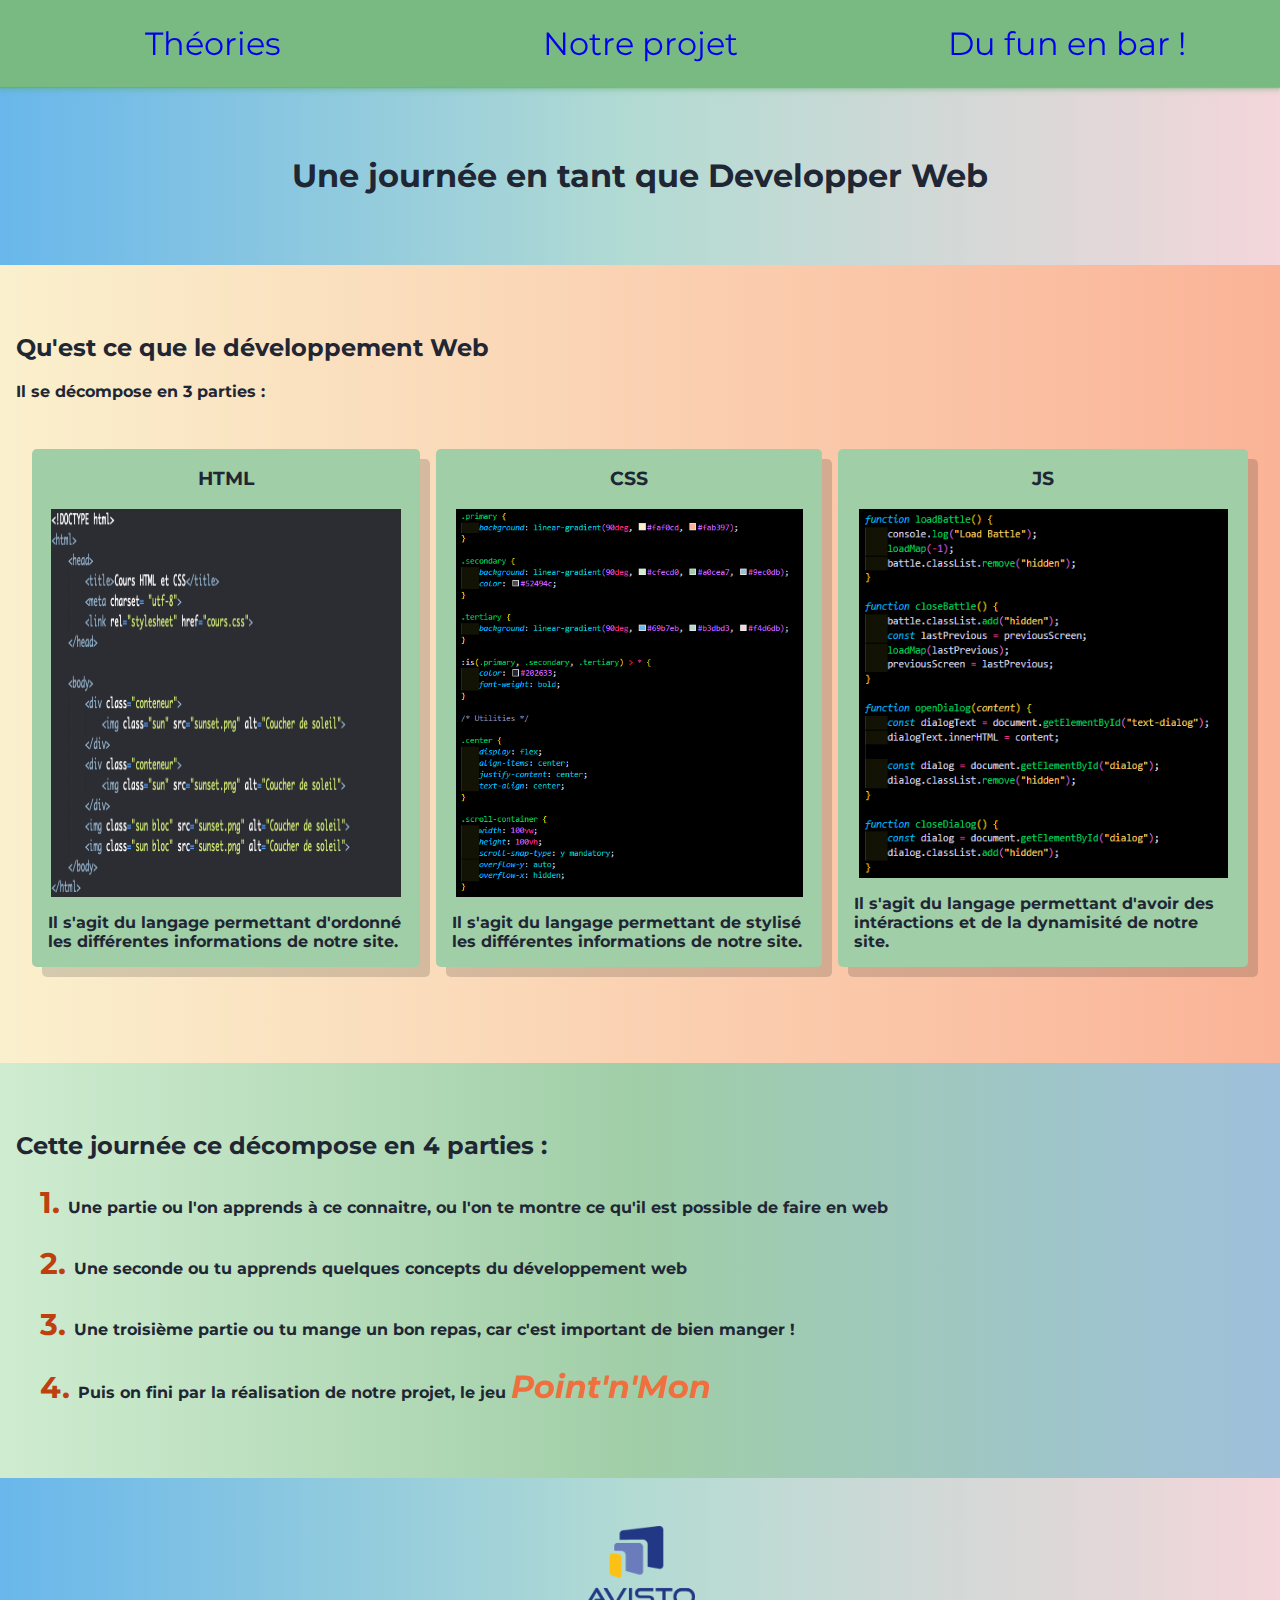
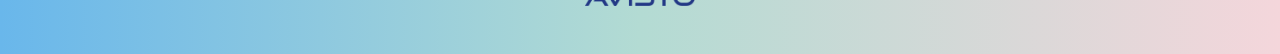
==== cours/index.html @ 303b208d "V Final game" ====
<!DOCTYPE html>
<html lang="en">
<head>
    <meta charset="UTF-8">
    <meta http-equiv="X-UA-Compatible" content="IE=edge">
    <meta name="viewport" content="width=device-width, initial-scale=1.0">
    <title> Le développement web </title>
    <link rel="stylesheet" href="./utilities/theme.css">
    <link rel="stylesheet" href="./style.css">
</head>
<body>
    <nav id="navbar">
        <ul>
            <li><a href="./pages/tuto.html"> Théories </a></li>
            <li><a href="./pages/project.html"> Notre projet </a></li>
            <li><a href="https://openprocessing.org/user/276692?view=sketches&o=48"> Du fun en bar ! </a></li>
        </ul>
    </nav>
    
    <div id="title" class="tertiary">
        <h1> Une journée en tant que Developper Web </h1>
    </div>

    <section id="learn" class="primary">
        <h2> Qu'est ce que le développement Web </h2>

        <p> Il se décompose en 3 parties : </p>
        <ul class="keypoints">
            <li class="card">
                <h3 class="title"> HTML </h3>
                <img src="./assets/html.png" alt="Une image illustrant l'html">
                <p class="body"> Il s'agit du langage permettant d'ordonné les différentes informations de notre site. </p>
            </li>
            <li class="card">
                <h3 class="title"> CSS </h3>
                <img src="./assets/css.png" alt="Une image illustrant le css">
                <p class="body"> Il s'agit du langage permettant de stylisé les différentes informations de notre site. </p>
            </li>
            <li class="card">
                <h3 class="title"> JS </h3>
                <img src="./assets/js.png" alt="Une image illustrant le js">
                <p class="body"> Il s'agit du langage permettant d'avoir des intéractions et de la dynamisité de notre site. </p>
            </li>
        </ul>
    </section>

    <section id="summary" class="secondary">
        <h2> Cette journée ce décompose en 4 parties : </h2>

        <ul>
            <li> Une partie ou l'on apprends à ce connaitre, ou l'on te montre ce qu'il est possible de faire en web </li>
            <li> Une seconde ou tu apprends quelques concepts du développement web </li>
            <li> Une troisième partie ou tu mange un bon repas, car c'est important de bien manger ! </li>
            <li> Puis on fini par la réalisation de notre projet, le jeu <em>Point'n'Mon</em> </li>
        </ul>
    </section>

    <footer class="tertiary">
        <img src="./assets/logoAvisto.png" alt="Logo of Avisto">
    </footer>
</body>
</html>
---- cours/utilities/theme.css ----
@import url('https://fonts.googleapis.com/css2?family=Montserrat:ital,wght@0,100;0,200;0,300;0,400;0,500;0,600;0,700;0,800;0,900;1,100;1,200;1,300;1,400;1,500;1,600;1,700;1,800;1,900&display=swap');

* {
    font-family: 'Montserrat', sans-serif;
}

body {
    display: flex;
    flex-direction: column;

    margin: 0;
}

body :is(p, h1, h2, h3, h4, h5, h6, hr) {
    margin-left: 16px;
    margin-right: 16px;
}

/* Theme */

.primary {
    background: linear-gradient(90deg, #faf0cd, #fab397);
}

.secondary {
    background: linear-gradient(90deg, #cfecd0, #a0cea7, #9ec0db);
    color: #52494c;
}

.tertiary {
    background: linear-gradient(90deg, #69b7eb, #b3dbd3, #f4d6db);
}

:is(.primary, .secondary, .tertiary)>* {
    color: #202633;
    font-weight: bold;
}

/* Utilities */

.center {
    display: flex;
    align-items: center;
    justify-content: center;
    text-align: center;
}

.scroll-container {
    width: 100vw;
    height: 100vh;
    scroll-snap-type: y mandatory;
    overflow-y: auto;
    overflow-x: hidden;
}

.scroll-container>section {
    display: flex;
    flex-direction: column;
    justify-content: center;

    width: 100%;
    height: 100%;
    scroll-snap-align: center;
}

/* Navbar */
#navbar {
    position: sticky;
    top: 0;
    background-color: rgb(120, 186, 130);
    box-shadow:
        0 1px 1px rgba(87, 168, 99, 0.5),
        0 3px 3px rgba(87, 168, 99, 0.25),
        0 5px 5px rgba(87, 168, 99, 0.125);
}

#navbar> ul {
    display: flex;

    width: 100%;

    margin: 1.5em 0;
    padding: 0;
}

#navbar li {
    text-align: center;

    list-style-type: none;

    flex-basis: 100%;
}

#navbar a {
    -webkit-backface-visibility: hidden;
    backface-visibility: hidden;
    position: relative;
    transition: opacity 0.5s ease;
}

#navbar a {
    font-size: 2rem;
    text-decoration: none;
}

#navbar a::before {
    content: "";
    position: absolute;
    bottom: -7px;
    left: 0;
    width: 0;
    height: 5px;
    background-color: #202633;
    transition: width 0.5s ease-in-out;
}

#navbar a:hover::before {
    width: 100%;
}

#navbar a:hover {
    text-shadow: 0 0 10px #202633;
}

/* Back home style button */
.home {
    all: unset;
    
    border: 1px solid black;
    border-radius: 2em;
    padding: 1em;
    margin: 1em;
    font-weight: 700;
    background: linear-gradient(90deg, #69b7eb, #b3dbd3, #f4d6db);
    cursor: pointer;

    position: absolute;
    right: 10px;
}

.home:hover {
    filter: brightness(110%);
}

hr {
    width: 80%;
    background-color: #202633;
    border: 1px solid #202633;
}
---- cours/style.css ----
#title, #learn, #summary, footer {
    padding: 3em 0;
}

#title > h1 {
    text-align: center;
}

.keypoints {
    display: flex;
    gap: 1em;
    padding: 2em;
    list-style-type: none;
}

.keypoints > .card {
    display: flex;
    flex-direction: column;
    align-items: center;

    background-color: #a0cea7;

    border-radius: 5px;

    box-shadow: 10px 10px rgba(0,0,0,.15);
    transition: all .4s ease;
}

.keypoints > .card:hover {
    box-shadow: 1px 1px rgba(0,0,0,.25);
}

.keypoints > .card > img {
    flex-basis: 100%;

    width: 90%;
    aspect-ratio: 1;
}

#summary > ul {
    counter-reset: list-id;
    list-style-type: none;
}

#summary li {
    counter-increment: list-id;
    margin: 1.5em 0;
}

#summary li::before {
    content: counter(list-id) ". ";
    font-size: 30px;
    color: #bd400f;
}

em {
    font-size: 32px;
    font-weight: 700;
    color: #ef703e;
}

footer {
    display: flex;

    justify-content: center;

    width: 100%;
    height: 5rem;
}

footer > img {
    height: 5em;
}
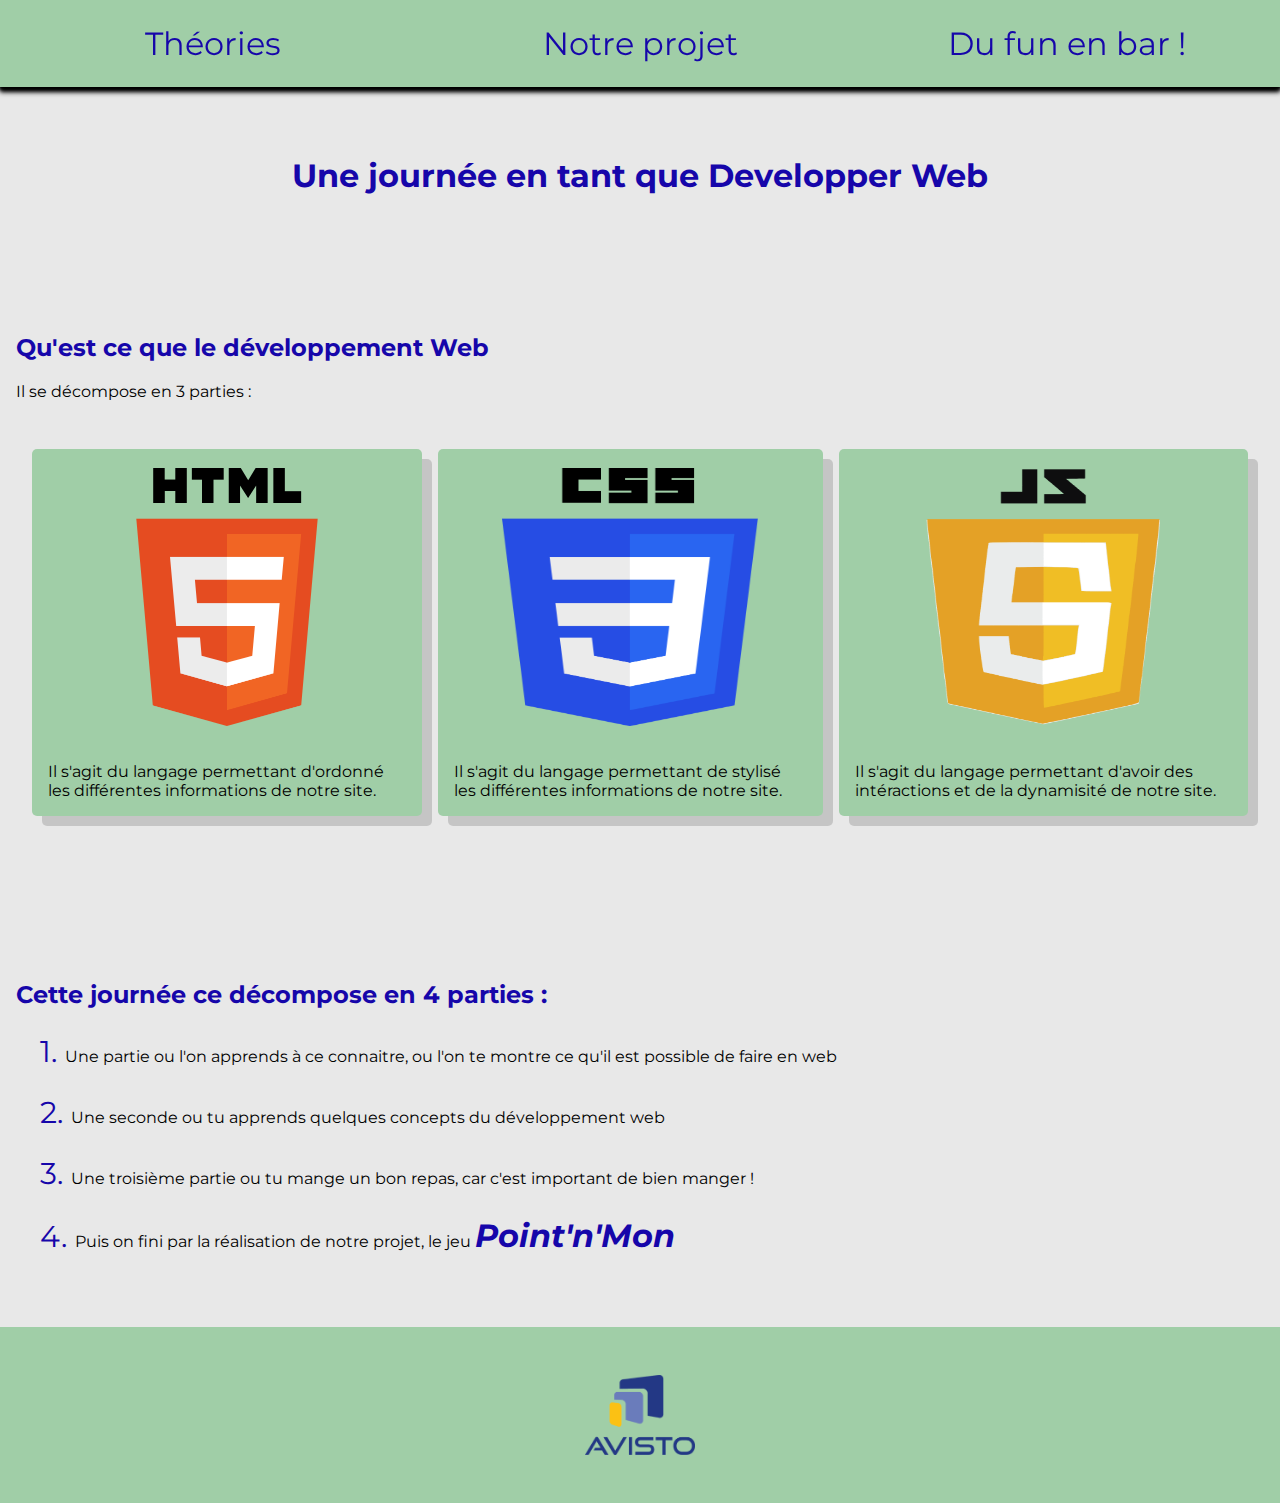
==== commit 1cd785d5: "V1.1" ====
--- a/cours/index.html
+++ b/cours/index.html
@@ -17,34 +17,31 @@
         </ul>
     </nav>
     
-    <div id="title" class="tertiary">
+    <div id="title">
         <h1> Une journée en tant que Developper Web </h1>
     </div>
 
-    <section id="learn" class="primary">
+    <section id="learn">
         <h2> Qu'est ce que le développement Web </h2>
 
         <p> Il se décompose en 3 parties : </p>
         <ul class="keypoints">
             <li class="card">
-                <h3 class="title"> HTML </h3>
                 <img src="./assets/html.png" alt="Une image illustrant l'html">
                 <p class="body"> Il s'agit du langage permettant d'ordonné les différentes informations de notre site. </p>
             </li>
             <li class="card">
-                <h3 class="title"> CSS </h3>
                 <img src="./assets/css.png" alt="Une image illustrant le css">
                 <p class="body"> Il s'agit du langage permettant de stylisé les différentes informations de notre site. </p>
             </li>
             <li class="card">
-                <h3 class="title"> JS </h3>
                 <img src="./assets/js.png" alt="Une image illustrant le js">
                 <p class="body"> Il s'agit du langage permettant d'avoir des intéractions et de la dynamisité de notre site. </p>
             </li>
         </ul>
     </section>
 
-    <section id="summary" class="secondary">
+    <section id="summary">
         <h2> Cette journée ce décompose en 4 parties : </h2>
 
         <ul>
@@ -55,7 +52,7 @@
         </ul>
     </section>
 
-    <footer class="tertiary">
+    <footer class="primary">
         <img src="./assets/logoAvisto.png" alt="Logo of Avisto">
     </footer>
 </body>
--- a/cours/utilities/theme.css
+++ b/cours/utilities/theme.css
@@ -1,4 +1,10 @@
 @import url('https://fonts.googleapis.com/css2?family=Montserrat:ital,wght@0,100;0,200;0,300;0,400;0,500;0,600;0,700;0,800;0,900;1,100;1,200;1,300;1,400;1,500;1,600;1,700;1,800;1,900&display=swap');
+
+:root {
+    --text: #202633;
+    --em-color: #1606aa;
+    --primary: #a0cea7;
+}
 
 * {
     font-family: 'Montserrat', sans-serif;
@@ -9,6 +15,8 @@
     flex-direction: column;
 
     margin: 0;
+
+    background-color: #e8e8e8;
 }
 
 body :is(p, h1, h2, h3, h4, h5, h6, hr) {
@@ -16,23 +24,27 @@
     margin-right: 16px;
 }
 
+h1, h2, h3, h4, h5, h6 {
+    color: var(--em-color) !important;
+}
+
 /* Theme */
 
 .primary {
-    background: linear-gradient(90deg, #faf0cd, #fab397);
+    background: var(--primary);
 }
 
 .secondary {
-    background: linear-gradient(90deg, #cfecd0, #a0cea7, #9ec0db);
+    background: var(--secondary);
     color: #52494c;
 }
 
 .tertiary {
-    background: linear-gradient(90deg, #69b7eb, #b3dbd3, #f4d6db);
+    background: var(--tertiary);
 }
 
 :is(.primary, .secondary, .tertiary)>* {
-    color: #202633;
+    color: var(--text);
     font-weight: bold;
 }
 
@@ -58,20 +70,29 @@
     flex-direction: column;
     justify-content: center;
 
-    width: 100%;
+    --px: 25vw;
+
+    width: calc(100% - 2 * var(--px));
     height: 100%;
     scroll-snap-align: center;
+
+    padding: 0 var(--px);
+}
+
+em {
+    font-weight: 600;
+    color: var(--em-color);
 }
 
 /* Navbar */
 #navbar {
     position: sticky;
     top: 0;
-    background-color: rgb(120, 186, 130);
+    background-color: var(--primary);
     box-shadow:
-        0 1px 1px rgba(87, 168, 99, 0.5),
-        0 3px 3px rgba(87, 168, 99, 0.25),
-        0 5px 5px rgba(87, 168, 99, 0.125);
+        0 1px 3px black,
+        0 3px 4px black,
+        0 5px 5px black;
 }
 
 #navbar> ul {
@@ -101,6 +122,10 @@
 #navbar a {
     font-size: 2rem;
     text-decoration: none;
+
+    color: var(--em-color);
+
+    transition: all 0.5s linear;
 }
 
 #navbar a::before {
@@ -110,7 +135,7 @@
     left: 0;
     width: 0;
     height: 5px;
-    background-color: #202633;
+    background-color: black;
     transition: width 0.5s ease-in-out;
 }
 
@@ -119,7 +144,7 @@
 }
 
 #navbar a:hover {
-    text-shadow: 0 0 10px #202633;
+    color: black;
 }
 
 /* Back home style button */
@@ -131,8 +156,10 @@
     padding: 1em;
     margin: 1em;
     font-weight: 700;
-    background: linear-gradient(90deg, #69b7eb, #b3dbd3, #f4d6db);
+    background: var(--primary);
     cursor: pointer;
+
+    transition: filter 0.5s ease-in-out;
 
     position: absolute;
     right: 10px;
@@ -143,7 +170,27 @@
 }
 
 hr {
-    width: 80%;
-    background-color: #202633;
-    border: 1px solid #202633;
+    --size: 20%;
+    width: calc(100% + var(--size, 0) * 2);
+    margin-top: 10%;
+    margin-left: calc(-1 * var(--size)) !important;
+    margin-bottom: 0;
+    background-color: var(--primary);
+    border: 1px solid var(--primary);
+}
+
+details {
+    padding: 3rem;
+}
+
+details > summary {
+    list-style-type: none;
+}
+
+details[disabled] summary {
+    pointer-events: none; 
+}
+
+details > :not(summary) {
+    padding-left: 2.5rem;
 }--- a/cours/style.css
+++ b/cours/style.css
@@ -33,7 +33,8 @@
 .keypoints > .card > img {
     flex-basis: 100%;
 
-    width: 90%;
+    margin: 5% 10%;
+    width: 20vw;
     aspect-ratio: 1;
 }
 
@@ -50,13 +51,12 @@
 #summary li::before {
     content: counter(list-id) ". ";
     font-size: 30px;
-    color: #bd400f;
+    color: var(--em-color);
 }
 
 em {
     font-size: 32px;
     font-weight: 700;
-    color: #ef703e;
 }
 
 footer {
